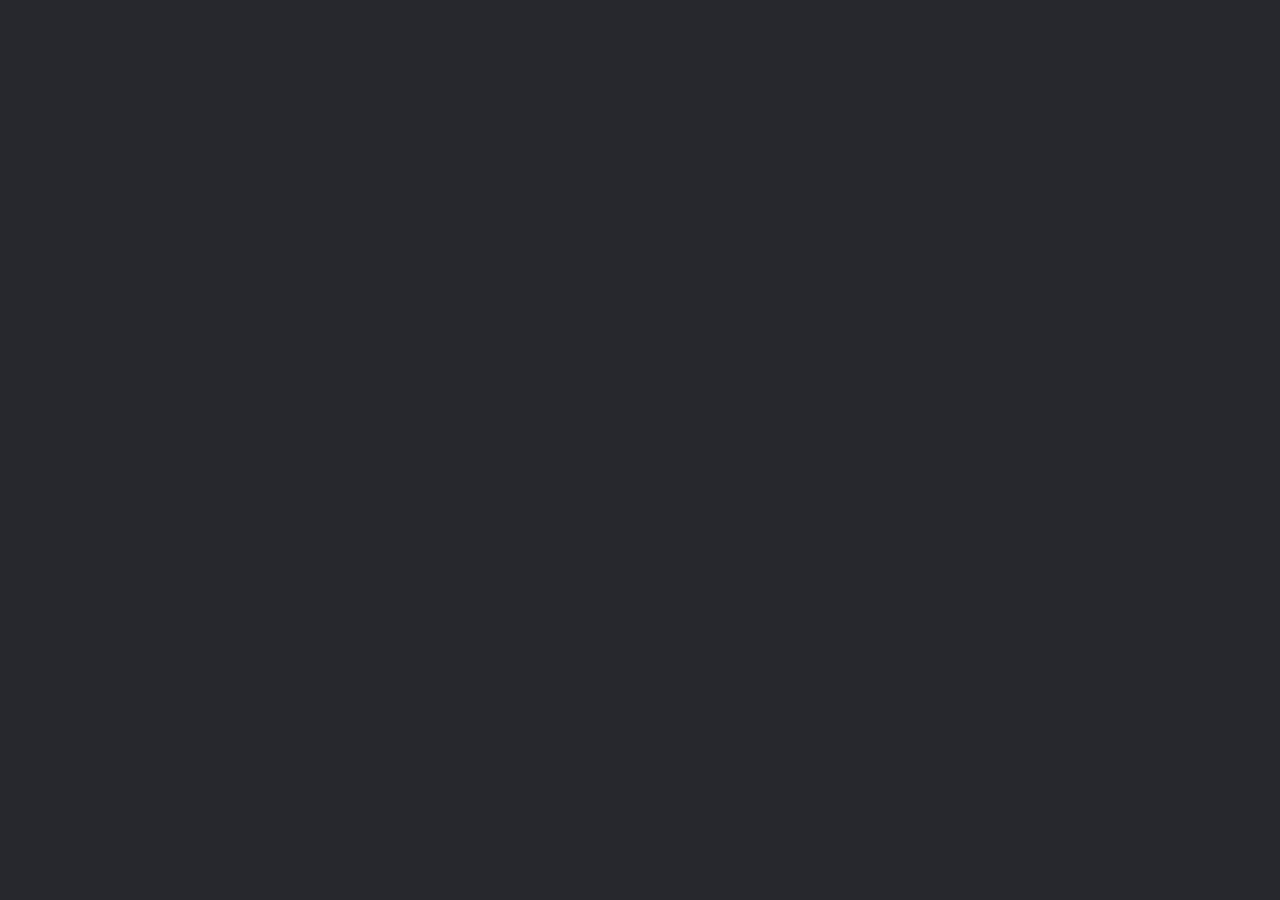
==== JS5/gra.html @ 385fb0fb "add 5 project" ====
<!DOCTYPE html>
<html lang="pl">
<head>

	<meta charset="utf-8">
	<title>Gwent Memory Test</title>
	<meta name="description" content="JS Memory Game inspired by Gwent">
	<meta name="keywords" content="javascript, jQuery, game, gwent, memory">
	<meta name="author" content="MZ">
	
	<meta http-equiv="X-Ua-Compatible" content="IE=edge,chrome=1">
	
	<link rel="stylesheet" href="main.css">

	<link href="https://fonts.googleapis.com/css?family=Lobster&amp;subset=latin-ext" rel="stylesheet">
	
	<!--[if lt IE 9]>
	<script src="//cdnjs.cloudflare.com/ajax/libs/html5shiv/3.7.3/html5shiv.min.js"></script>
	<![endif]-->

</head>

<body>

	

	<script src="memory.js"></script>
	
</body>
</html>
---- JS5/main.css ----
body
{
	margin: 0;
	background-color: #26282E;
	color: #209781;
    font-family: 'Lobster', sans-serif;
    font-size: 28px;
}

a:link    { color: #209781; text-decoration: none; }
a:visited { color: #209781; }
a:active  { color: #209781; }
a:hover   { color: #E9B64A; }
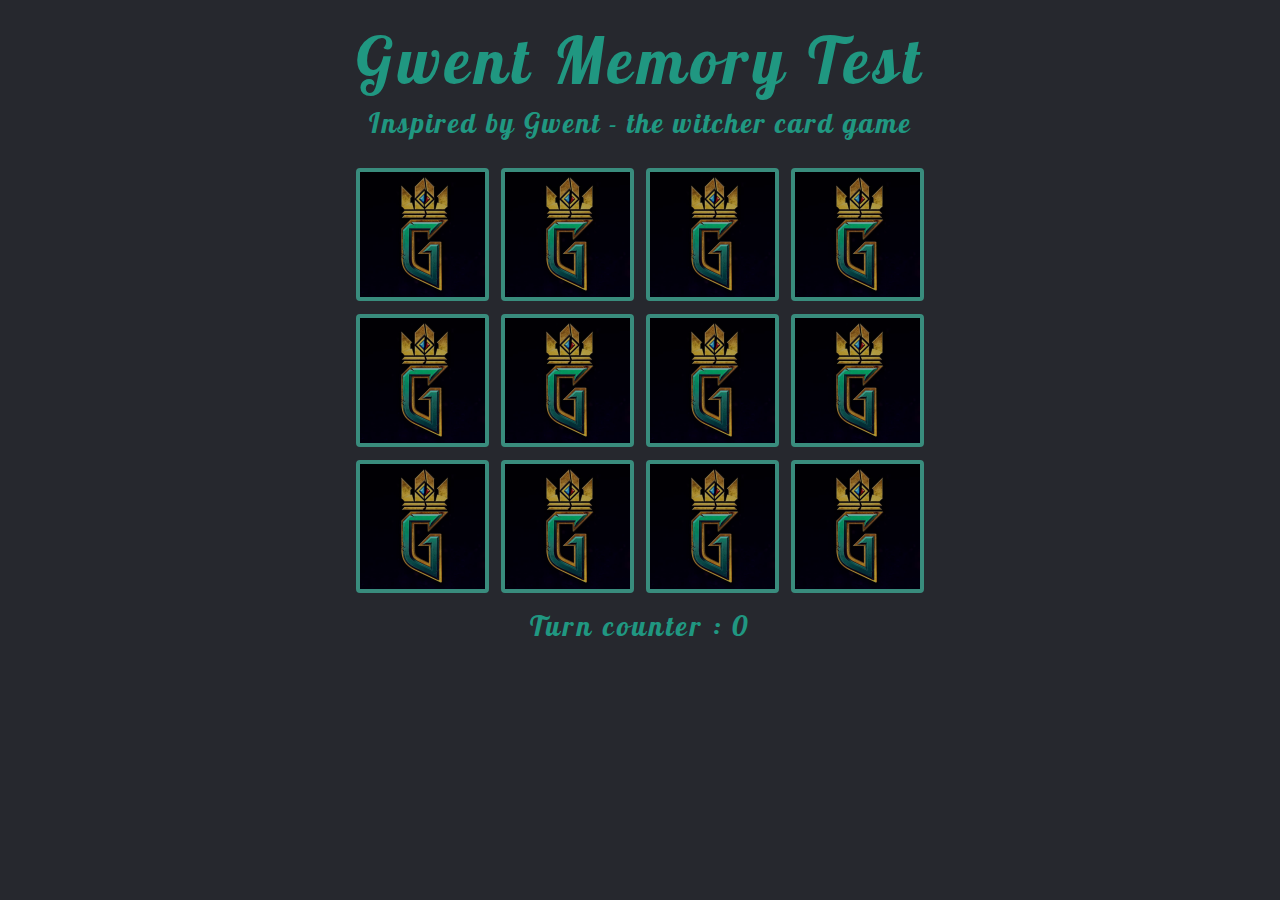
==== commit b1f890ce: "cards" ====
--- a/JS5/gra.html
+++ b/JS5/gra.html
@@ -22,8 +22,41 @@
 
 <body>
 
-	
+	<header>
 
+		<h1> Gwent Memory Test </h1>
+		<p> Inspired by <a  href="https://www.playgwent.com/pl" > Gwent - the witcher card game </a></p>
+
+
+	</header>
+	<main>
+
+		<article>
+
+			<div class="board">
+
+				<div class="card" id="c0"> </div>
+				<div class="card" id="c1"> </div>
+				<div class="card" id="c2"> </div>
+				<div class="card" id="c3"> </div>
+
+				<div class="card" id="c4"> </div>
+				<div class="card" id="c5"> </div>
+				<div class="card" id="c6"> </div>
+				<div class="card" id="c7"> </div>
+
+				<div class="card" id="c8"> </div>
+				<div class="card" id="c9"> </div>
+				<div class="card" id="10"> </div>
+				<div class="card" id="11"> </div>
+
+				<div class="score"> Turn counter : 0 </div>
+			</div>
+
+
+		</article>
+	</main>
+	<script src="jquery-3.2.1.min.js"></script>
 	<script src="memory.js"></script>
 	
 </body>
--- a/JS5/main.css
+++ b/JS5/main.css
@@ -12,7 +12,63 @@
 a:active  { color: #209781; }
 a:hover   { color: #E9B64A; }
 
+h1{
+	font-size: 64px;
+	font-weight: 400;
+	text-align: center;
+	letter-spacing: 5px;
+	margin-top: 20px;
+	margin-bottom: 0px;
+}
 
+p{
+	text-align: center;
+	margin-top: 5px;
+	margin-bottom: 25px;
+	letter-spacing: 2px;
+}
 
+.board
+{
+	width: 600px;
+	margin-right:auto;
+	margin-left: auto;
+	text-align: center;
+}
 
+.card
+{
+	width : 125px;
+	height: 125px;
+	display: inline-block;
+	margin: 3px;
+	background-image: url("img/karta.png");
+	border: 4px solid #51c8b2;
+	border-radius: 4px;
+	cursor: pointer;
+	filter: brightness(70%);
+	transition: all .3s ease-in-out;
+}
+.card:hover{
+	border: 4px solid #e9b64a;
+	filter: brightness(100%);
+}
+.score
+{
+	margin-top: 5px;
+	letter-spacing: 3px;
+}
 
+.cardA
+{
+	width : 125px;
+	height: 125px;
+	display: inline-block;
+	margin: 3px;
+	background-image: url("img/karta.png");
+	border: 4px solid #e9b64a;
+	border-radius: 4px;
+	cursor: default;
+	filter: brightness(100%);
+	transition: all .3s ease-in-out;
+}